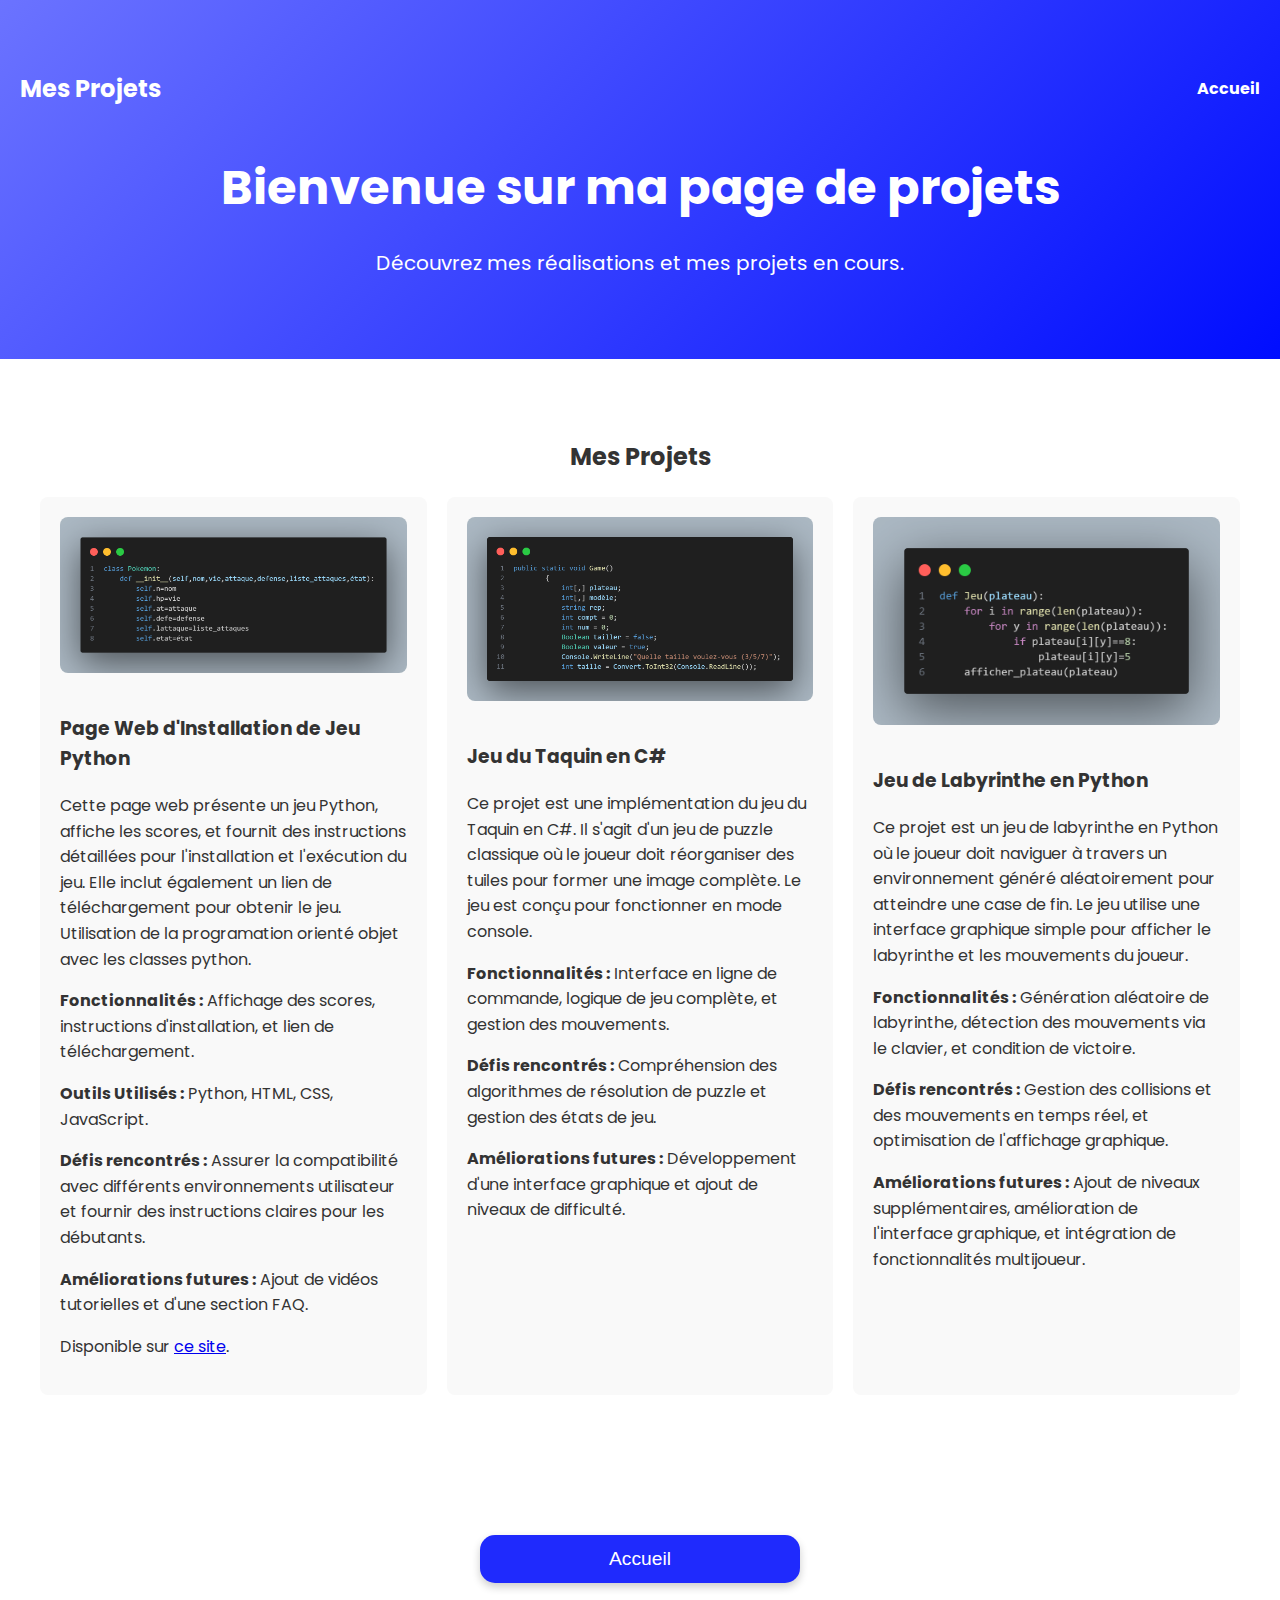
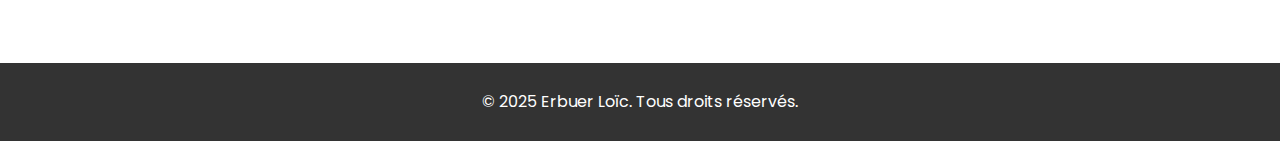
==== Projet.html @ 3b584d81 "Modif" ====
<!DOCTYPE html>
<html lang="fr">
<head>
    <meta charset="UTF-8">
    <meta name="viewport" content="width=device-width, initial-scale=1.0">
    <title>Mes Projets</title>
    <link rel="stylesheet" href="styles.css">
    <link href="https://fonts.googleapis.com/css2?family=Poppins:wght@400;700&display=swap" rel="stylesheet">
</head>
<body>
    <header>
        <nav>
            <div class="logo">Mes Projets</div>
                <ul class="nav-links">
                    <li><a href="index.html">Accueil</a></li>
                </ul>
        </nav>
        <div class="header-content">
            <h1>Bienvenue sur ma page de projets</h1>
            <p>Découvrez mes réalisations et mes projets en cours.</p>
        </div>
    </header>

    <section id="projects">
        <h2>Mes Projets</h2>
        <div class="project-grid">
            <!-- Projet 1 : Page Web d'Installation de Jeu Python -->
            <div class="project">
                <img src="Images/projet1.png" alt="Page Web d'Installation de Jeu Python">
            <h3>Page Web d'Installation de Jeu Python</h3>
            <p>
                Cette page web présente un jeu Python, affiche les scores, et fournit des instructions détaillées pour l'installation et l'exécution du jeu. Elle inclut également un lien de téléchargement pour obtenir le jeu. Utilisation de la programation orienté objet avec les classes python.
            </p>
            <p>
                <strong>Fonctionnalités :</strong> Affichage des scores, instructions d'installation, et lien de téléchargement.
            </p>
            <p>
                <strong>Outils Utilisés :</strong> Python, HTML, CSS, JavaScript.
            </p>
            <p>
                <strong>Défis rencontrés :</strong> Assurer la compatibilité avec différents environnements utilisateur et fournir des instructions claires pour les débutants.
            </p>
            <p>
                <strong>Améliorations futures :</strong> Ajout de vidéos tutorielles et d'une section FAQ.
            </p>
            <p>
                Disponible sur <a href="https://letueurv.github.io/JeuPo" target="_blank">ce site</a>.
            </p>
        </div>

            <!-- Projet 2 : Jeu du Taquin en C# -->
            <div class="project">
                <img src="Images/projet2.png" alt="Projet 2">
                <h3>Jeu du Taquin en C#</h3>
                <p>
                    Ce projet est une implémentation du jeu du Taquin en C#. Il s'agit d'un jeu de puzzle classique où le joueur doit réorganiser des tuiles pour former une image complète. Le jeu est conçu pour fonctionner en mode console.
                </p>
                <p>
                    <strong>Fonctionnalités :</strong> Interface en ligne de commande, logique de jeu complète, et gestion des mouvements.
                </p>
                <p>
                    <strong>Défis rencontrés :</strong> Compréhension des algorithmes de résolution de puzzle et gestion des états de jeu.
                </p>
                <p>
                    <strong>Améliorations futures :</strong> Développement d'une interface graphique et ajout de niveaux de difficulté.
                </p>
            </div>

            <!-- Projet 3 : Jeu de Labyrinthe en Python -->
            <div class="project">
                <img src="Images/projet3.png" alt="Projet 3">
                <h3>Jeu de Labyrinthe en Python</h3>
                <p>
                    Ce projet est un jeu de labyrinthe en Python où le joueur doit naviguer à travers un environnement généré aléatoirement pour atteindre une case de fin. Le jeu utilise une interface graphique simple pour afficher le labyrinthe et les mouvements du joueur.
                </p>
                <p>
                    <strong>Fonctionnalités :</strong> Génération aléatoire de labyrinthe, détection des mouvements via le clavier, et condition de victoire.
                </p>
                <p>
                    <strong>Défis rencontrés :</strong> Gestion des collisions et des mouvements en temps réel, et optimisation de l'affichage graphique.
                </p>
                <p>
                    <strong>Améliorations futures :</strong> Ajout de niveaux supplémentaires, amélioration de l'interface graphique, et intégration de fonctionnalités multijoueur.
                </p>
            </div>
        </div>
    </section>

    <section>
        <form action="index.html">
            <input type="submit" value="Accueil">
        </form>
    </section>

    <footer>
        <p>&copy; 2025 Erbuer Loïc. Tous droits réservés.</p>
    </footer>
    <div id="projectModal" class="modal">
        <div class="modal-content">
            <span class="close">&times;</span>
            <h3 id="modalTitle"></h3>
            <img id="modalImage" src="" alt="Project Image">
            <p id="modalDescription"></p>
        </div>
    </div>

    <script src="script.js"></script>
</body>

</html>
---- styles.css ----
body {
    font-family: 'Poppins', sans-serif;
    margin: 0;
    padding: 0;
    line-height: 1.6;
    color: #333;
}

header {
    background: linear-gradient(135deg, #6B73FF 0%, #000DFF 100%);
    color: #fff;
    padding: 60px 20px;
    text-align: center;
    position: relative;
}

nav {
    display: flex;
    justify-content: space-between;
    align-items: center;
    margin-bottom: 20px;
}

.logo {
    font-size: 24px;
    font-weight: bold;
}

.nav-links {
    list-style: none;
    display: flex;
    gap: 20px;
}

.nav-links li a {
    color: #fff;
    text-decoration: none;
    font-weight: bold;
    transition: color 0.3s;
}

.nav-links li a:hover {
    color: #ffdc6b;
}

.header-content h1 {
    font-size: 3rem;
    margin-bottom: 10px;
}

.header-content p {
    font-size: 1.25rem;
}

section {
    padding: 60px 20px;
    max-width: 1200px;
    margin: auto;
}

#about {
    text-align: center;
}

.skills ul {
    list-style: none;
    padding: 0;
    display: flex;
    justify-content: center;
    gap: 15px;
    flex-wrap: wrap;
}

.skills ul li {
    background: #f0f0f0;
    padding: 10px 20px;
    border-radius: 5px;
}

.stage-announcement {
    background-color: #f0f8ff;
    border-left: 5px solid #6B73FF;
    padding: 15px;
    border-radius: 5px;
    margin-top: 20px;
    font-size: 1.1rem;
    color: #333;
}

.stage-announcement p {
    margin: 0;
    font-weight: bold;
}

#projects {
    text-align: center;
}

.project-grid {
    display: grid;
    grid-template-columns: repeat(auto-fit, minmax(300px, 1fr));
    gap: 20px;
    margin-top: 20px;
}

.project {
    background: #f9f9f9;
    padding: 20px;
    border-radius: 8px;
    transition: transform 0.3s;
    text-align: left;
    cursor: pointer;
    overflow: hidden; /* Cache tout débordement potentiel */
}

.project img {
    width: 100%; /* Assure que l'image prend toute la largeur du conteneur */
    height: auto; /* Conserve les proportions de l'image */
    border-radius: 8px;
    margin-bottom: 15px;
    transition: transform 0.3s;
    object-fit: contain; /* Assure que l'image s'adapte sans déborder */
}

.project:hover {
    transform: translateY(-10px);
}

#contact {
    text-align: center;
}

.social-media {
    margin-top: 20px;
}

.social-icon {
    font-size: 1.5rem;
    margin: 0 10px;
    color: #6B73FF;
    transition: color 0.3s;
}

.social-icon:hover {
    color: #000DFF;
}

footer {
    background: #333;
    color: #fff;
    text-align: center;
    padding: 10px 20px;
}

/* Modal Styles */
.modal {
    display: none;
    position: fixed;
    z-index: 1;
    left: 0;
    top: 0;
    width: 100%;
    height: 100%;
    overflow: auto;
    background-color: rgba(0, 0, 0, 0.7);
    justify-content: center;
    align-items: center;
}

.modal-content {
    background-color: #fff;
    margin: auto;
    padding: 20px;
    border-radius: 8px;
    width: 80%;
    max-width: 600px;
    text-align: center;
    position: relative;
}

.close {
    color: #aaa;
    float: right;
    font-size: 28px;
    font-weight: bold;
    cursor: pointer;
}

.close:hover,
.close:focus {
    color: black;
    text-decoration: none;
    cursor: pointer;
}

#projet2bis{
    width: 50%;
    margin-left: 15%;
}


input[type="submit"] {
    display: block; 
    margin: 20px auto; 
    color: #fff;
    text-decoration: none;
    width: 20rem;
    height: 3rem;
    border-radius: 15px;
    background-color: #1f2afd;
    border: none;
    cursor: pointer;
    transition: all 0.5s ease;
    font-size: 1.2rem; 
    box-shadow: 0 4px 8px rgba(0, 0, 0, 0.2); 
}

input[type="submit"]:hover {
    width: 22rem; 
    border-radius: 10px;
    background-color: #000DFF;
    box-shadow: 0 6px 12px rgba(0, 0, 0, 0.3); 
}
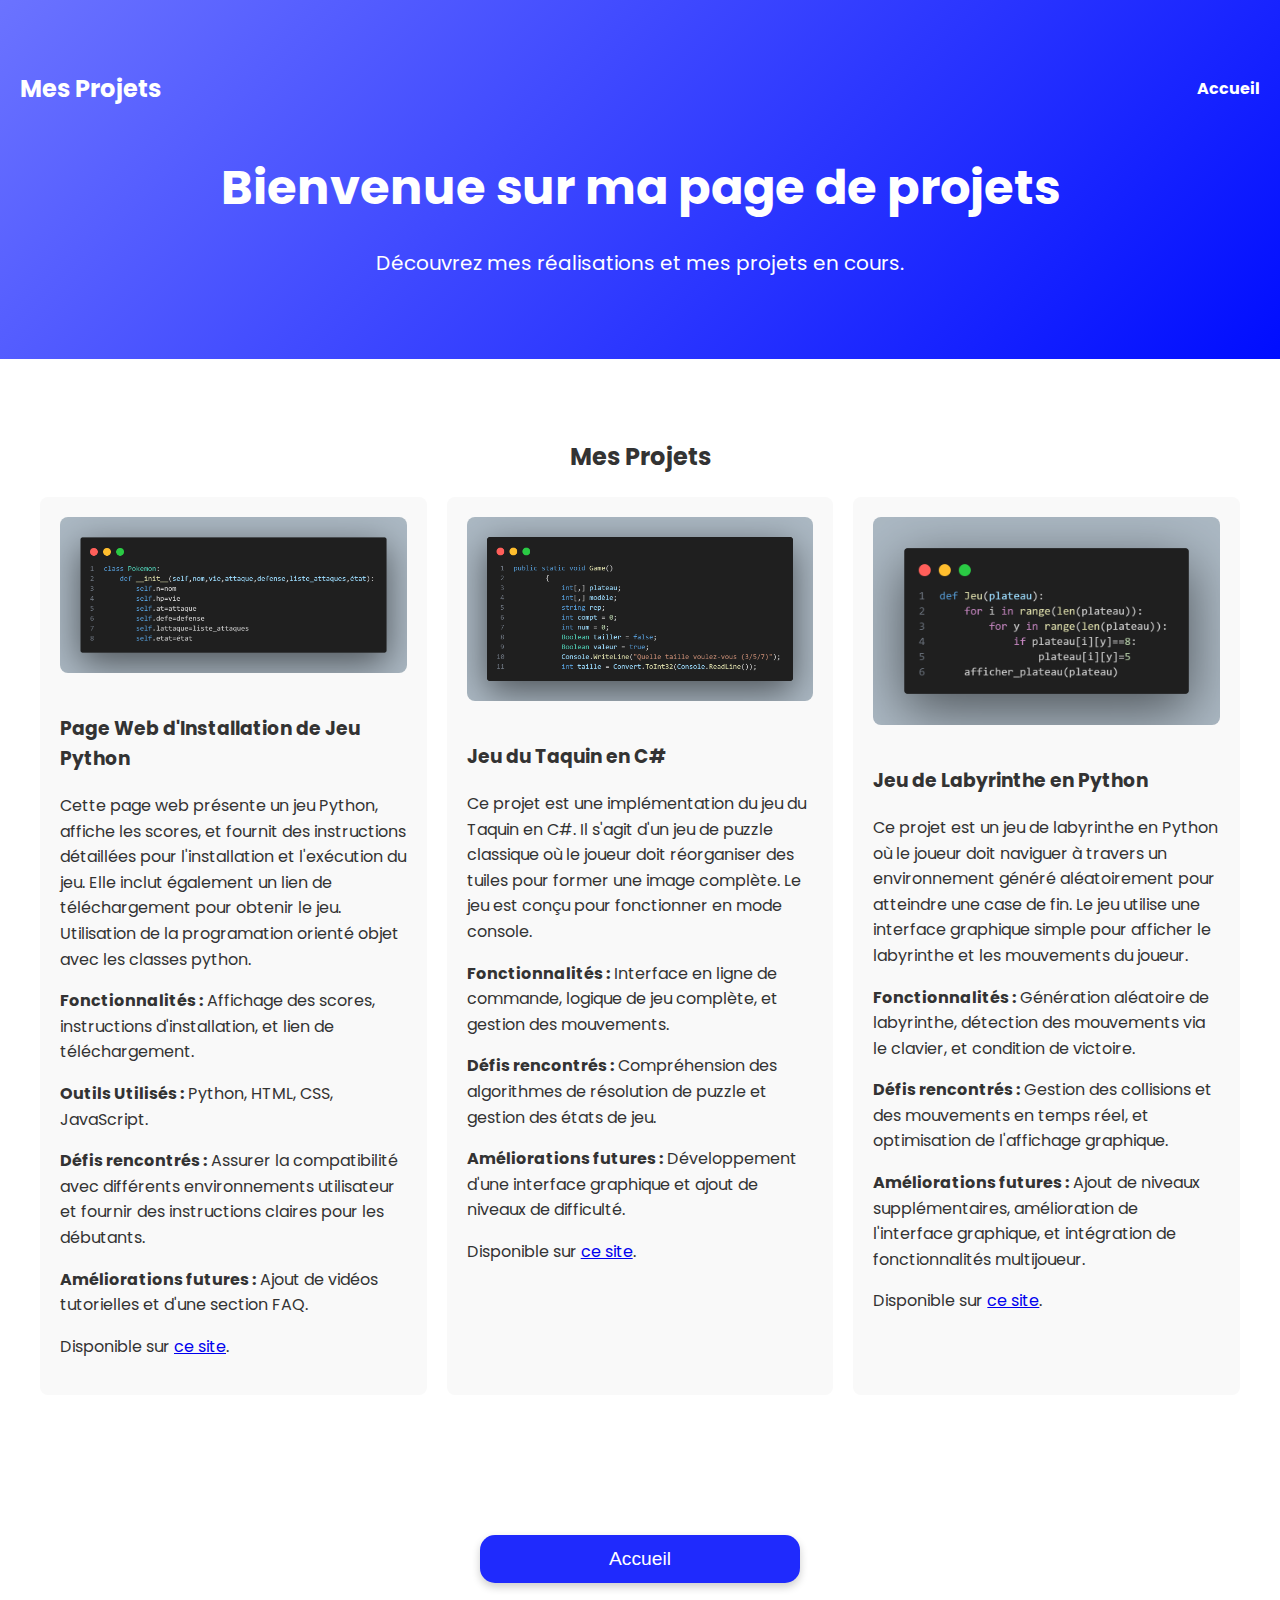
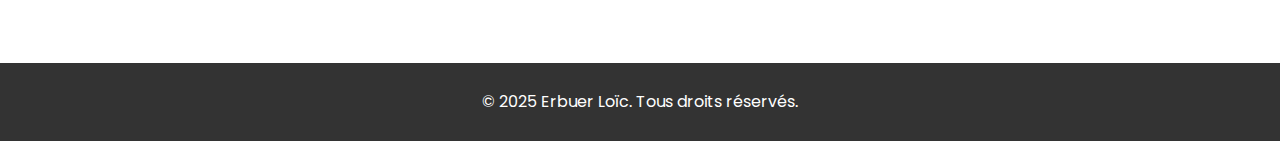
==== commit 3ac384ff: "Update Projet.html" ====
--- a/Projet.html
+++ b/Projet.html
@@ -64,6 +64,9 @@
                 <p>
                     <strong>Améliorations futures :</strong> Développement d'une interface graphique et ajout de niveaux de difficulté.
                 </p>
+                <p>
+                    Disponible sur <a href="https://letueurv.github.io/JeuPo" target="_blank">ce site</a>.
+                </p>
             </div>
 
             <!-- Projet 3 : Jeu de Labyrinthe en Python -->
@@ -81,6 +84,9 @@
                 </p>
                 <p>
                     <strong>Améliorations futures :</strong> Ajout de niveaux supplémentaires, amélioration de l'interface graphique, et intégration de fonctionnalités multijoueur.
+                </p>
+                <p>
+                    Disponible sur <a href="https://letueurv.github.io/JeuPo" target="_blank">ce site</a>.
                 </p>
             </div>
         </div>
